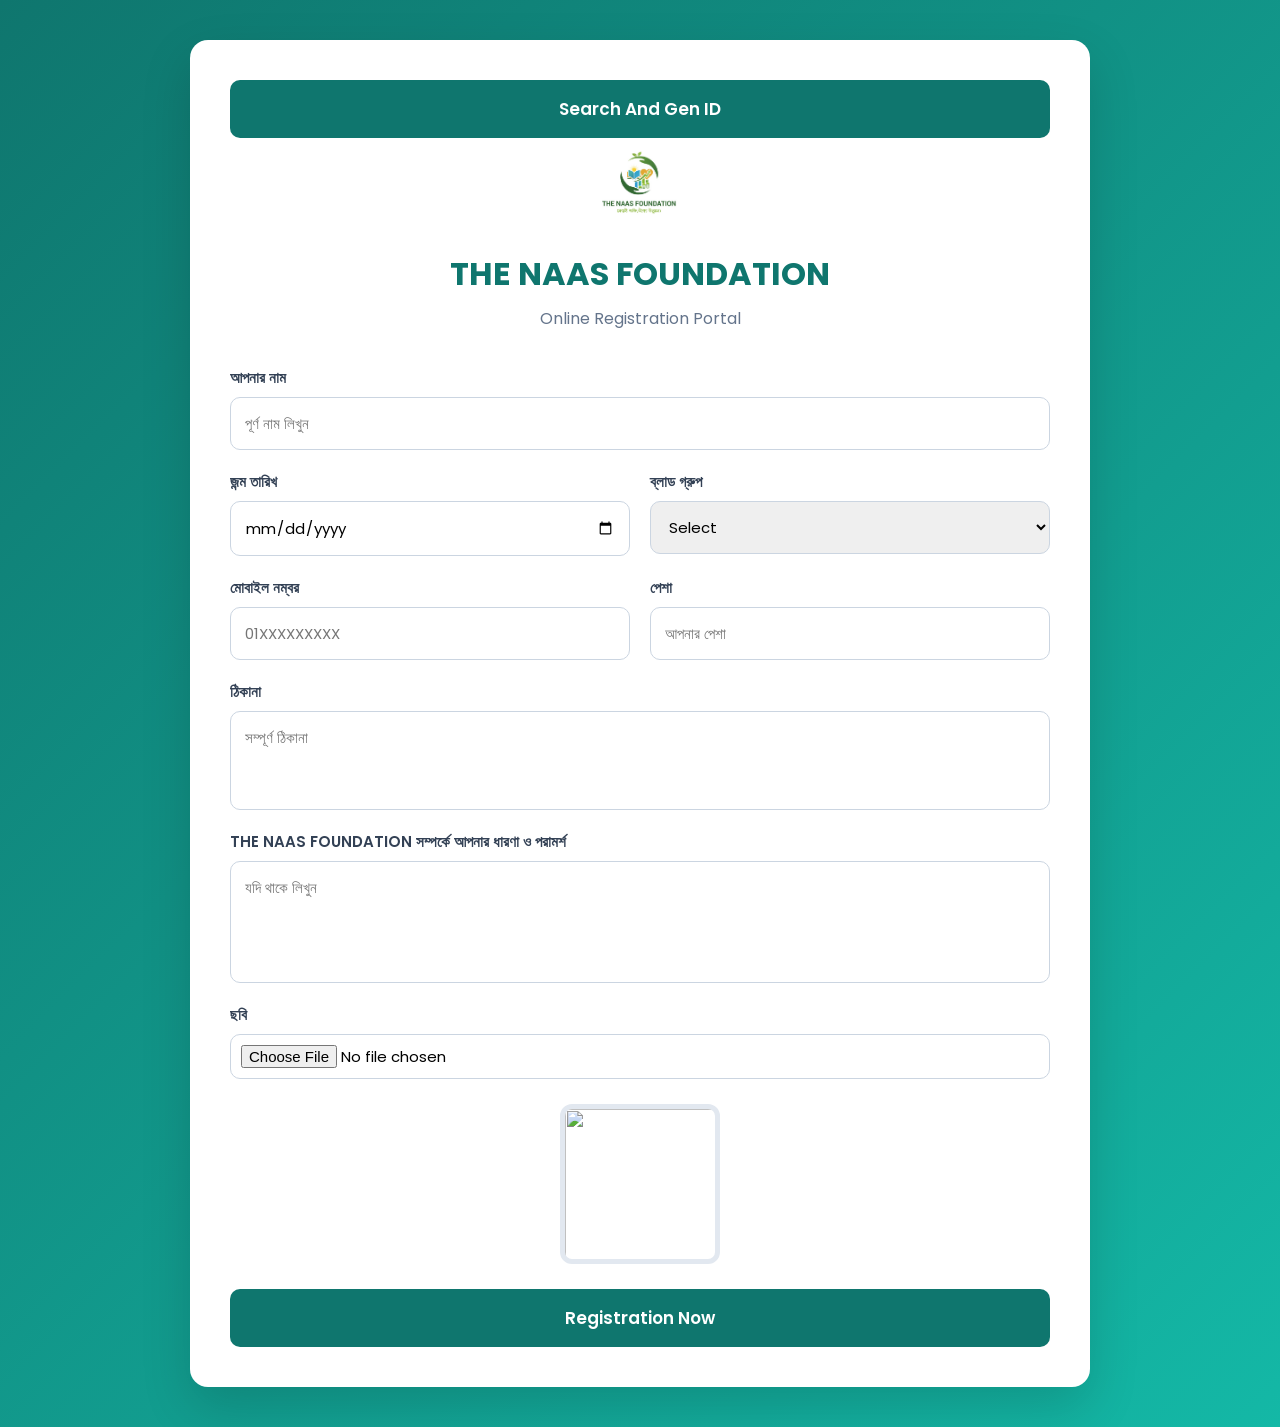
==== index.html @ b369f52c "first commit" ====
<!DOCTYPE html>
<html lang="en">

<head>

    <meta charset="UTF-8">
    <meta name="viewport" content="width=device-width, initial-scale=1.0">

    <title>TNF Registration System</title>

    <link rel="stylesheet" href="css/style.css">

    <link href="https://fonts.googleapis.com/css2?family=Poppins:wght@300;400;500;600;700&display=swap"
        rel="stylesheet">

</head>

<body>

    <div class="container">

        <div class="card">

            <a href="search.html" class="submit-btn">Search And Gen ID</a>

            <div class="header">

                <img src="assets/logo.png" class="logo">

                <h1>THE NAAS FOUNDATION</h1>

                <p>Online Registration Portal</p>

            </div>

            <form id="registrationForm">

                <div class="row">

                    <div class="input-group">

                        <label>আপনার নাম</label>

                        <input type="text" id="name" placeholder="পূর্ণ নাম লিখুন" required>

                    </div>

                </div>

                <div class="row">

                    <div class="input-group">

                        <label>জন্ম তারিখ</label>

                        <input type="date" id="dob" required>

                    </div>

                    <div class="input-group">

                        <label>ব্লাড গ্রুপ</label>

                        <select id="blood" required>

                            <option value="">Select</option>
                            <option>A+</option>
                            <option>A-</option>
                            <option>B+</option>
                            <option>B-</option>
                            <option>AB+</option>
                            <option>AB-</option>
                            <option>O+</option>
                            <option>O-</option>

                        </select>

                    </div>

                </div>

                <div class="row">

                    <div class="input-group">

                        <label>মোবাইল নম্বর</label>

                        <input type="tel" id="phone" maxlength="11" placeholder="01XXXXXXXXX" required>

                    </div>

                    <div class="input-group">

                        <label>পেশা</label>

                        <input type="text" id="job" placeholder="আপনার পেশা" required>

                    </div>

                </div>

                <div class="row">

                    <div class="input-group full">

                        <label>ঠিকানা</label>

                        <textarea id="address" rows="3" placeholder="সম্পূর্ণ ঠিকানা" required></textarea>

                    </div>

                </div>

                <div class="row">

                    <div class="input-group full">

                        <label> THE NAAS FOUNDATION সম্পর্কে আপনার ধারণা ও পরামর্শ</label>

                        <textarea id="opinion" rows="4" placeholder="যদি থাকে লিখুন"></textarea>

                    </div>

                </div>

                <div class="row">

                    <div class="input-group full">

                        <label>ছবি</label>

                        <input type="file" id="image" accept="image/*" required>

                    </div>

                </div>

                <div class="preview-box">

                    <img src="assets/default-user.png" id="previewImage">

                </div>

                <button type="submit" class="submit-btn">

                    Registration Now

                </button>

            </form>

            

            <div id="loading" class="loading">

                Processing Registration...

            </div>

            <div id="result"></div>

        </div>

    </div>

    <script src="js/config.js"></script>
    <script src="js/registration.js"></script>
    <script src="js/idcard.js"></script>
    <script src="https://cdnjs.cloudflare.com/ajax/libs/qrcodejs/1.0.0/qrcode.min.js"></script>
    <script src="https://cdnjs.cloudflare.com/ajax/libs/html2pdf.js/0.10.1/html2pdf.bundle.min.js"></script>

</body>

</html>
---- css/style.css ----
/* ===========================
   TNF Registration System
   Professional UI v2.0
=========================== */

*{
    margin:0;
    padding:0;
    box-sizing:border-box;
    font-family:'Poppins',sans-serif;
}

body{

    background:#f1f5f9;

    background-image:
    linear-gradient(135deg,#0f766e 0%,#14b8a6 100%);

    min-height:100vh;

    display:flex;

    justify-content:center;

    align-items:flex-start;

    padding:40px 15px;

}

.container{

    width:100%;
    max-width:900px;

}

.card{

    background:#ffffff;

    border-radius:18px;

    box-shadow:0 20px 50px rgba(0,0,0,.15);

    padding:40px;

}

.header{

    text-align:center;

    margin-bottom:35px;

}

.logo{

    width:90px;

    height:90px;

    object-fit:contain;

    margin-bottom:15px;

}

.header h1{

    color:#0f766e;

    font-size:clamp(20px, 5vw, 32px);

    font-weight:700;

}

.header p{

    color:#64748b;

    margin-top:8px;

}

.row{

    display:flex;

    gap:20px;

    margin-bottom:20px;

}

.input-group{

    flex:1;

    display:flex;

    flex-direction:column;

}

.full{

    width:100%;

}

label{

    margin-bottom:8px;

    font-size:15px;

    font-weight:600;

    color:#334155;

}

input,
select,
textarea{

    width:100%;

    padding:14px;

    border:1px solid #cbd5e1;

    border-radius:10px;

    outline:none;

    font-size:15px;

    transition:.3s;

}

input:focus,
select:focus,
textarea:focus{

    border-color:#14b8a6;

    box-shadow:0 0 0 3px rgba(20,184,166,.15);

}

textarea{

    resize:none;

}

input[type=file]{

    padding:10px;

}

.preview-box{

    display:flex;

    justify-content:center;

    margin-top:25px;

    margin-bottom:25px;

}

#previewImage{

    width:160px;

    height:160px;

    border-radius:12px;

    object-fit:cover;

    border:5px solid #e2e8f0;

}

.submit-btn{

    display:block;

    width:100%;

    background:#0f766e;

    color:white;

    border:none;

    padding:16px;

    border-radius:10px;

    cursor:pointer;

    font-size:17px;

    font-weight:600;

    text-align:center;

    text-decoration:none;

    transition:.3s;

}

.submit-btn:hover{

    background:#115e59;

}

.loading{

    margin-top:20px;

    display:none;

    text-align:center;

    color:#0f766e;

    font-weight:600;

}

.success{

    margin-top:25px;

    background:#dcfce7;

    color:#166534;

    border-radius:10px;

    padding:18px;

    text-align:center;

}

.error{

    margin-top:25px;

    background:#fee2e2;

    color:#b91c1c;

    border-radius:10px;

    padding:18px;

    text-align:center;

}

/* ===========================
   IMG BOX
=========================== */

.img-box {

    width:100px;

    height:100px;

    border-radius:10px;

    overflow:hidden;

    background:#76c5ea;

    display:flex;

    align-items:center;

    justify-content:center;

}

.img-box img {

    width:120px;

    height:120px;

    object-fit:cover;

    object-position:center;

    display:block;

}

/* ===========================
   RESPONSIVE
=========================== */

/* Tablet: 481px - 768px */
@media(max-width:768px){

    body{
        padding:20px 12px;
    }

    .card{
        padding:28px 20px;
    }

    .row{
        flex-direction:column;
        gap:15px;
    }

    .header h1{
        font-size:22px;
    }

    .logo{
        width:70px;
        height:70px;
    }

    #previewImage{
        width:130px;
        height:130px;
    }

    input,
    select,
    textarea{
        font-size:16px; /* iOS zoom বন্ধ */
    }

}

/* Mobile: max 480px */
@media(max-width:480px){

    body{
        padding:12px 8px;
    }

    .card{
        padding:20px 14px;
        border-radius:14px;
    }

    .header{
        margin-bottom:22px;
    }

    .logo{
        width:60px;
        height:60px;
        margin-bottom:10px;
    }

    .header h1{
        font-size:18px;
    }

    .header p{
        font-size:13px;
    }

    label{
        font-size:13px;
    }

    input,
    select,
    textarea{
        padding:11px 12px;
        font-size:16px; /* iOS zoom বন্ধ */
        border-radius:8px;
    }

    .submit-btn{
        font-size:15px;
        padding:14px;
    }

    #previewImage{
        width:110px;
        height:110px;
    }

    .img-box{
        width:100px;
        height:100px;
    }

    .img-box img{
        width:100px;
        height:100px;
    }

    .row{
        margin-bottom:14px;
    }

}

/* Large screen: 900px+ */
@media(min-width:900px){

    body{
        align-items:center;
    }

}
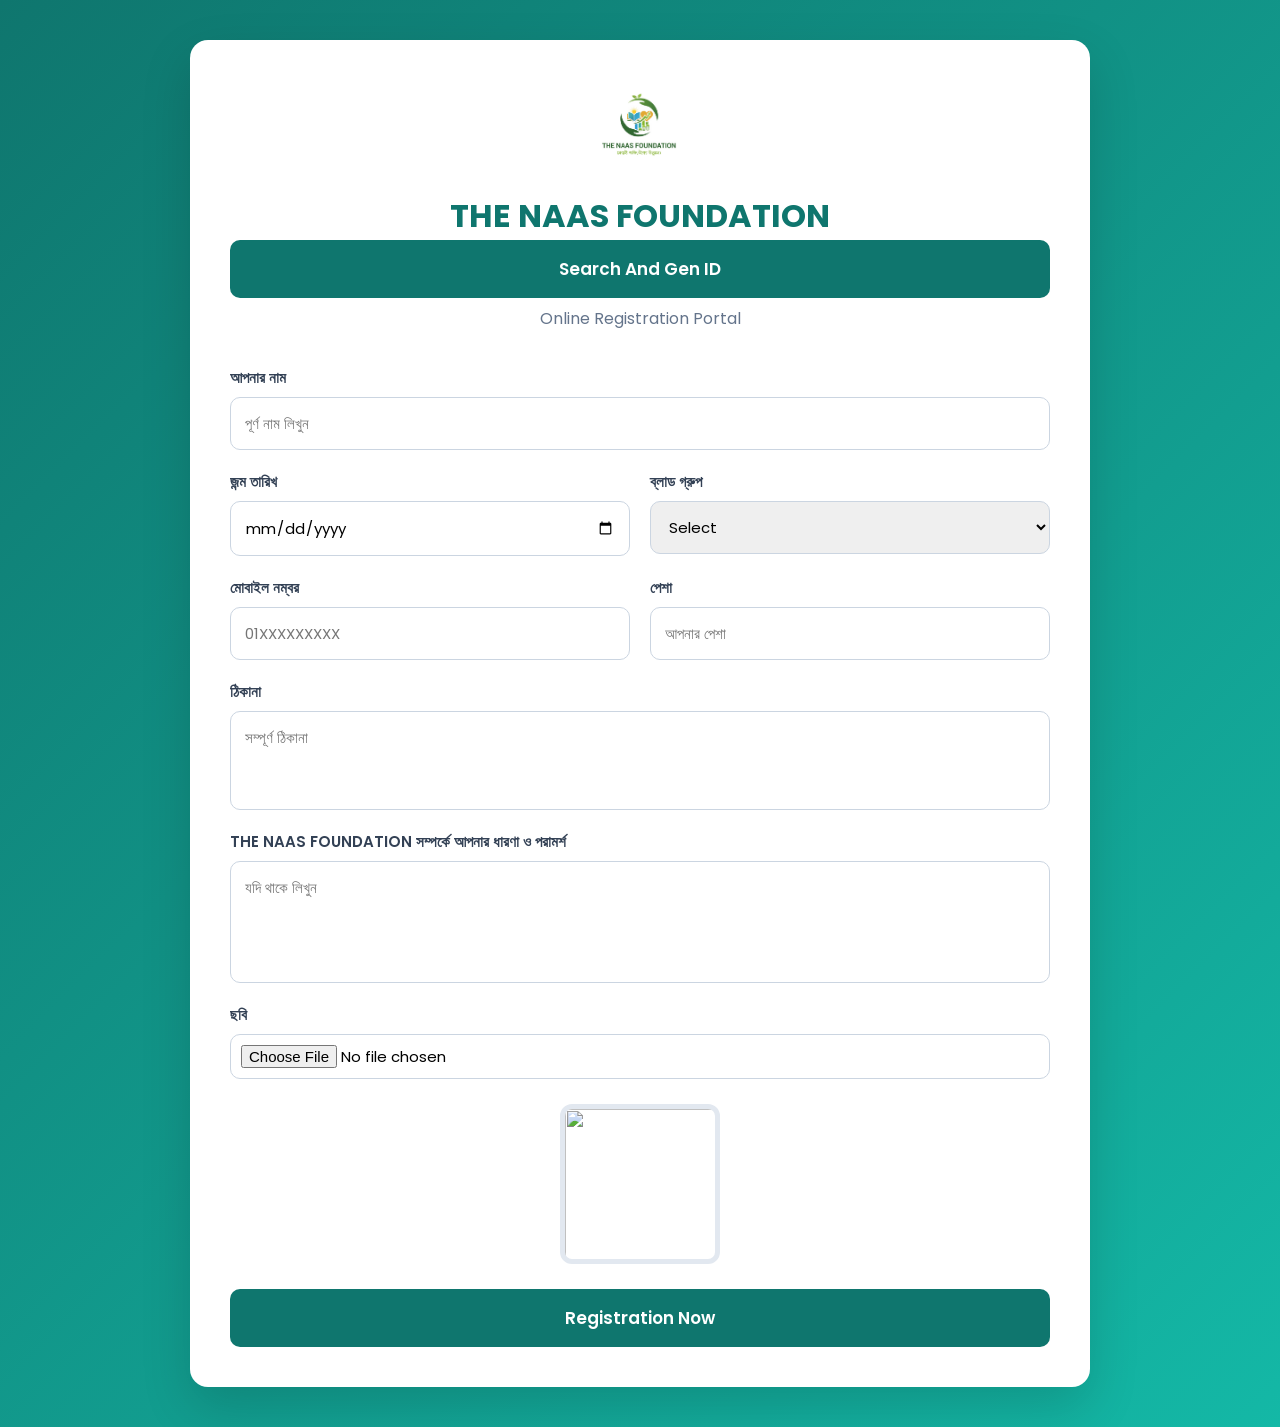
==== commit 939eb30c: "6th commit" ====
--- a/index.html
+++ b/index.html
@@ -18,16 +18,18 @@
 <body>
 
     <div class="container">
+        
 
         <div class="card">
 
-            <a href="search.html" class="submit-btn">Search And Gen ID</a>
+            <!-- <a href="search.html" class="submit-btn">Search And Gen ID</a> -->
 
             <div class="header">
 
                 <img src="assets/logo.png" class="logo">
 
                 <h1>THE NAAS FOUNDATION</h1>
+                <a href="search.html" class="submit-btn">Search And Gen ID</a>
 
                 <p>Online Registration Portal</p>
 
@@ -141,7 +143,7 @@
 
                 </div>
 
-                <button type="submit" class="submit-btn">
+                <button type="submit" class="submit-btn"  >
 
                     Registration Now
 
